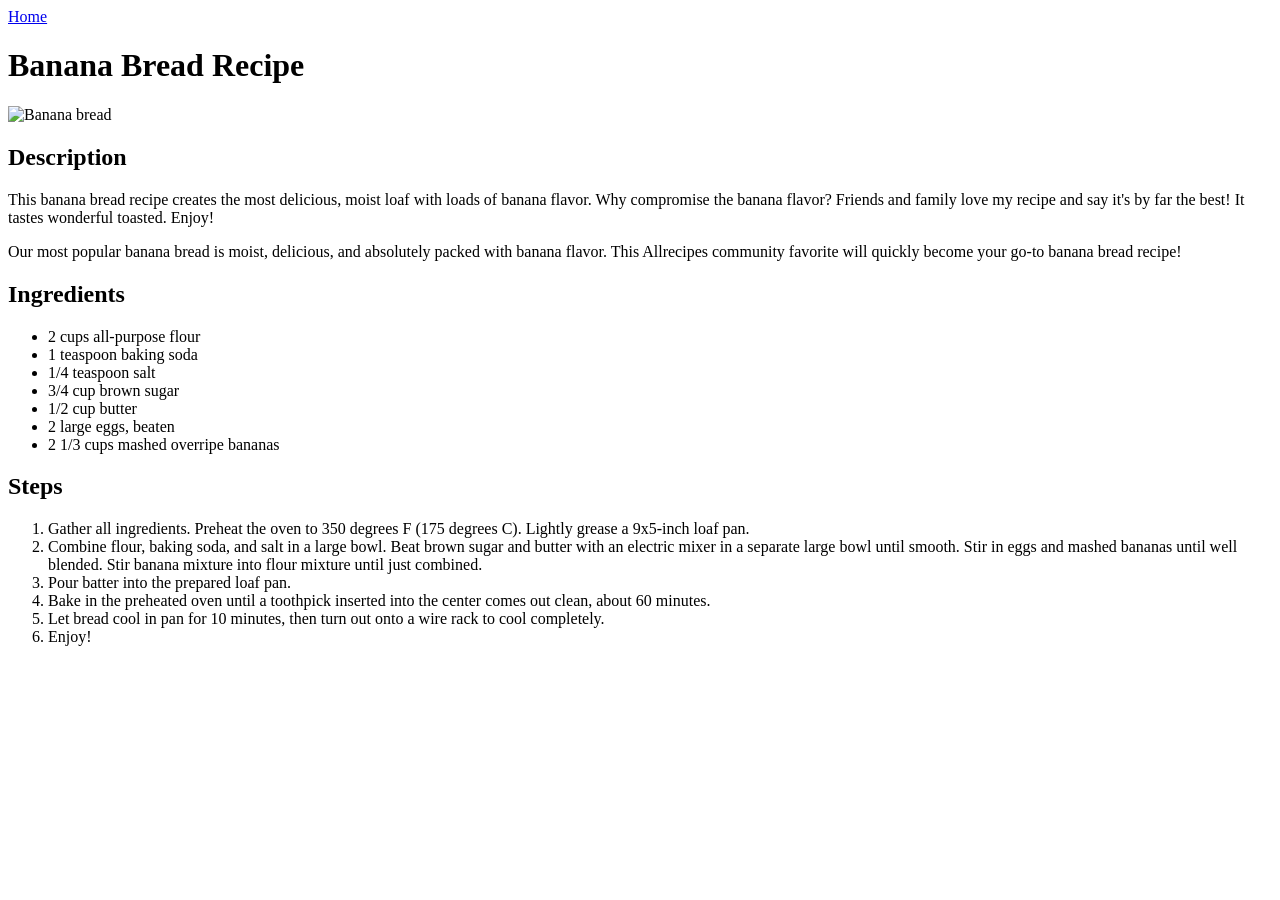
==== recipes/banana-bread.html @ 607bde52 "Add recipe pages and images" ====
<!DOCTYPE html>
<html lang="en">

<head>
    <meta charset="UTF-8">
    <meta name="viewport" content="width=device-width, initial-scale=1.0">
    <title>Banana Bread Recipe</title>
</head>

<body>
    <a href="../index.html">Home</a>

    <h1>Banana Bread Recipe</h1>

    <img src="../images/banana-bread.jpg"
         alt="Banana bread"
         width="400">

    <h2>Description</h2>
    <p>This banana bread recipe creates the most delicious, moist loaf with loads of banana flavor. Why compromise the banana flavor? Friends and family love my recipe and say it's by far the best! It tastes wonderful toasted. Enjoy!</p>
    <p>Our most popular banana bread is moist, delicious, and absolutely packed with banana flavor. This Allrecipes community favorite will quickly become your go-to banana bread recipe!</p>

    <h2>Ingredients</h2>
    <ul>
        <li>2 cups all-purpose flour</li>
        <li>1 teaspoon baking soda</li>
        <li>1/4 teaspoon salt</li>
        <li>3/4 cup brown sugar</li>
        <li>1/2 cup butter</li>
        <li>2 large eggs, beaten</li>
        <li>2 1/3 cups mashed overripe bananas</li>
    </ul>

    <h2>Steps</h2>
    <ol>
        <li>Gather all ingredients. Preheat the oven to 350 degrees F (175 degrees C). Lightly grease a 9x5-inch loaf pan.</li>
        <li>Combine flour, baking soda, and salt in a large bowl. Beat brown sugar and butter with an electric mixer in a separate large bowl until smooth. Stir in eggs and mashed bananas until well blended. Stir banana mixture into flour mixture until just combined.</li>
        <li>Pour batter into the prepared loaf pan.</li>
        <li>Bake in the preheated oven until a toothpick inserted into the center comes out clean, about 60 minutes.</li>
        <li>Let bread cool in pan for 10 minutes, then turn out onto a wire rack to cool completely.</li>
        <li>Enjoy!</li>
    </ol>
</body>
</html>
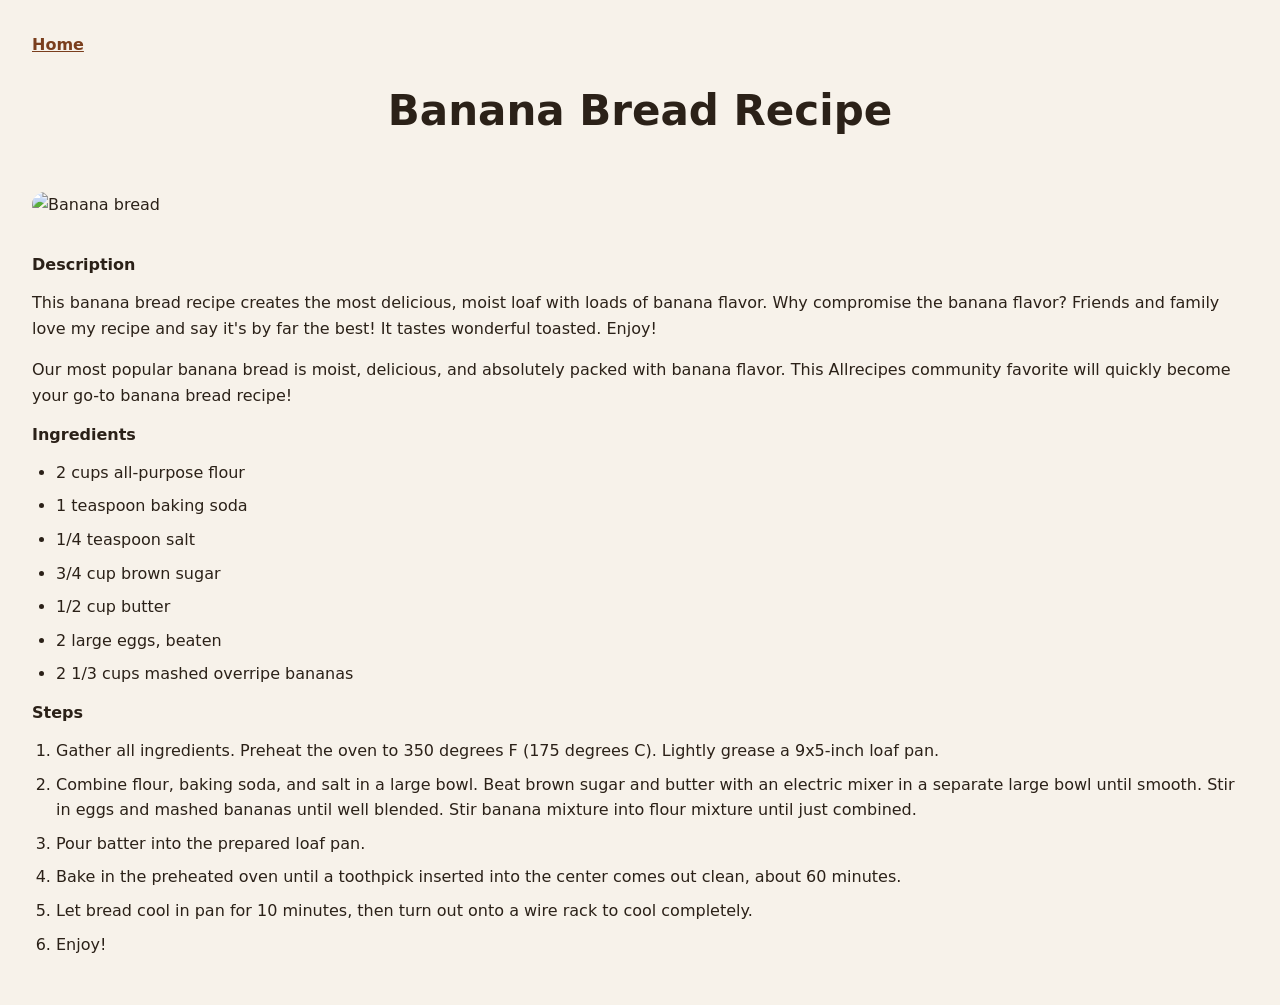
==== commit dcc29c0c: "Add CSS to odin-recipes" ====
--- a/recipes/banana-bread.html
+++ b/recipes/banana-bread.html
@@ -4,6 +4,9 @@
 <head>
     <meta charset="UTF-8">
     <meta name="viewport" content="width=device-width, initial-scale=1.0">
+
+    <link rel="stylesheet" href="../css/style.css">
+    
     <title>Banana Bread Recipe</title>
 </head>
 
--- a/css/style.css
+++ b/css/style.css
@@ -0,0 +1,88 @@
+*,
+*::before,
+*::after {
+  box-sizing: border-box;
+  font-size: 16px;
+}
+
+body {
+  margin: 0;
+  padding: 32px;
+  font-family:
+    system-ui,
+    -apple-system,
+    BlinkMacSystemFont,
+    "Segoe UI",
+    Roboto,
+    Oxygen,
+    Ubuntu,
+    Cantarell,
+    "Open Sans",
+    "Helvetica Neue",
+    sans-serif;
+  line-height: 1.6;
+  background-color: #f7f2ea;
+  color: #2b2118;
+}
+h1,
+h2 {
+  line-height: 1.2;
+}
+
+h1 {
+  text-align: center;
+  font-size: 42px;
+  margin-bottom: 32px;
+}
+
+img {
+  display: inline-block;
+  max-width: 100%;
+  width: 500px;
+  height: auto;
+  margin: 24px auto;
+  border-radius: 16px;
+}
+
+a {
+    color: #7a3e1d;
+    font-weight: 700;
+}
+
+.home-link {
+    display: inline-block;
+    margin-bottom: 24px;
+    padding: 8px 16px;
+    border: 2px solid #7a3e1d;
+    border-radius: 999px;
+    text-decoration: none;
+}
+
+ul,
+ol {
+    padding-left: 24px;
+}
+
+li {
+    margin-bottom: 8px;
+}
+
+.recipe-list {
+    max-width: 600px;
+    margin: 0 auto;
+    padding: 0;
+    list-style: none;
+}
+
+.recipe-list li {
+    margin-bottom: 16px;
+}
+
+.recipe-list a {
+    display: block;
+    padding: 20px;
+    background: white;
+    border: 1px solid #e2d6c8;
+    border-radius: 16px;
+    text-decoration: none;
+}
